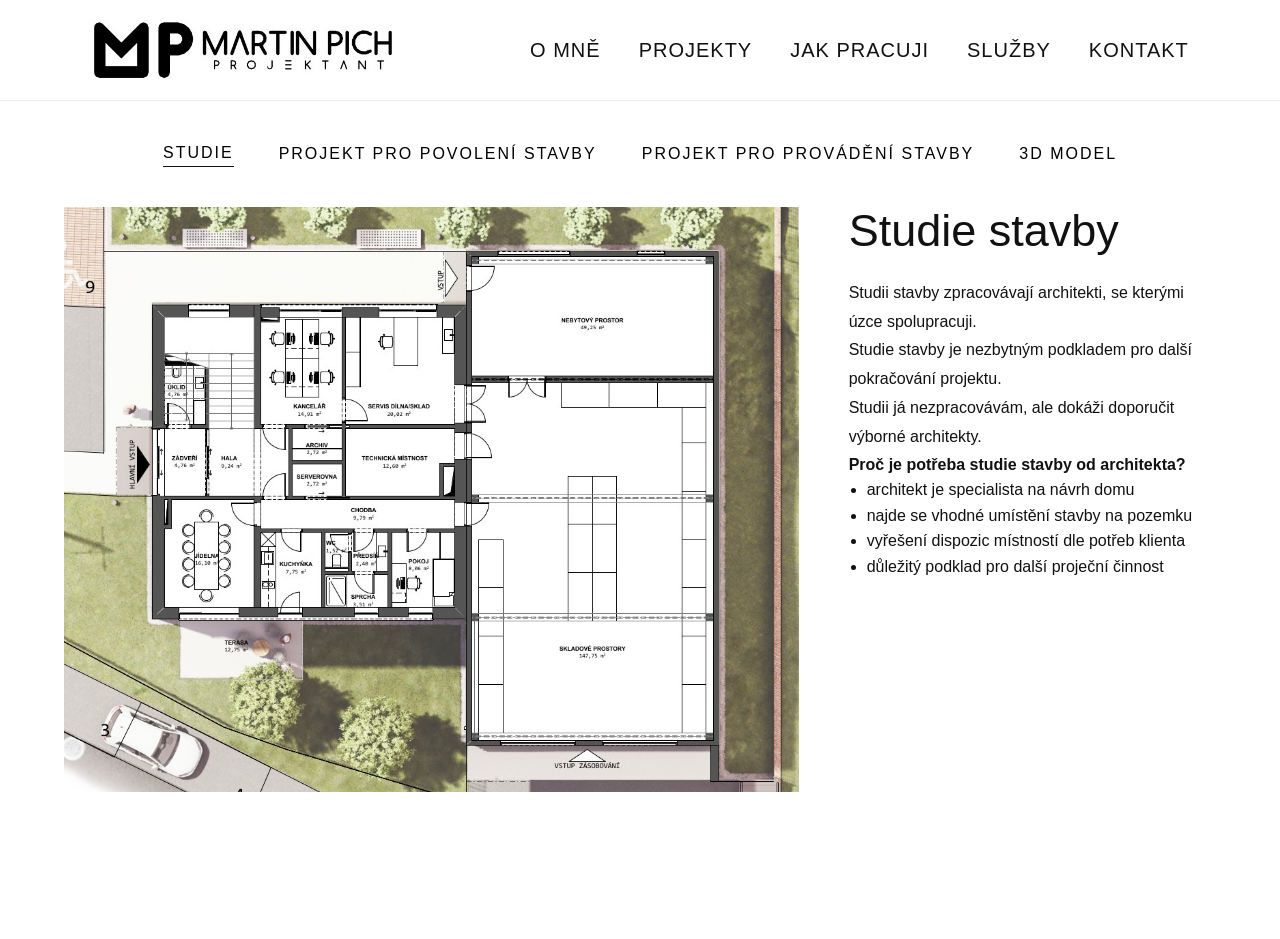
==== jak-pracuji.html @ e270b1b4 "jak pracuji" ====
<!DOCTYPE html><html lang="cs"><head><meta charset="utf-8"><meta name="viewport" content="width=device-width, initial-scale=1"><title>Jak pracuji | Martin Pich</title><link rel="stylesheet" href="css/style.css"><link rel="stylesheet" href="css/jak-pracuji.css"></head><body>
<header class="header show"><div class="container"><a href="index.html" class="logo"><img src="images/logo/LOGO_web.jpg" alt="Martin Pich"></a><nav class="navigation">
<a href="omne.html">O mně</a>
<a href="projekty.html">Projekty</a>
<a href="jak-pracuji.html" class="active">Jak pracuji</a>
<a href="sluzby.html">Služby</a>
<a href="kontakt.html">Kontakt</a>
</nav></div></header>
<main class="work">

    <nav class="work-menu">

        <button class="active" data-page="studie">
            STUDIE
        </button>

        <button data-page="povoleni">
            PROJEKT PRO POVOLENÍ STAVBY
        </button>

        <button data-page="provadeni">
            PROJEKT PRO PROVÁDĚNÍ STAVBY
        </button>

              <button data-page="bim">
            3D MODEL
        </button>

    </nav>


    <div class="work-layout">

        <section class="work-image">

            <img
                id="work-image"
                src=""
                alt="">

        </section>


        <aside class="work-info">

            <h2 id="work-title"></h2>

            <p id="work-text"></p>

            <div id="work-extra"></div>

        </aside>

    </div>

</main>

<script src="js/work.js"></script>
<script src="js/jak-pracuji.js"></script>
</body></html>
---- css/style.css ----
/* ==========================================
   MARTIN PICH
   STYLE V1.0
========================================== */

*{
    margin:0;
    padding:0;
    box-sizing:border-box;
}

:root{

    --white:#ffffff;
    --black:#111111;
    --gray:#7b7b7b;
    --light:#f6f6f6;

    --max-width:1400px;
    --header-height:100px;

}

html{

    scroll-behavior:smooth;

}

body{

    font-family:"Segoe UI",sans-serif;
    font-weight:300;

    color:var(--black);
    background:var(--white);

    line-height:1.6;
    overflow-y:auto;
    overflow-x:hidden;

}

/* ---------------------------- */

.container{

    width:min(92%,var(--max-width));
    margin:auto;

}

/* ---------------------------- */

.header{

    position:fixed;

    top:0;
    left:0;

    width:100%;

    background:white;

    z-index:1000;

    border-bottom:1px solid #ececec;

}

.header .container{


    display:flex;

    justify-content:space-between;

    align-items:center;

    height:100px;

    padding-left:40px;
    padding-right:40px;

}


/* ---------------------------- */

.logo{

    display:flex;
    align-items:center;

}

.logo img{

    height:60px;
    width:auto;

    display:block;

    transition:0.25s;

}

.logo:hover img{

    opacity:.75;

}

/* ---------------------------- */

.navigation{

    display:flex;

    gap:38px;

}

.navigation a{

    text-decoration:none;

    color:var(--black);

    font-size:20px;

    text-transform:uppercase;

    letter-spacing:1px;

    transition:.25s;

    position:relative;

}

.navigation a::after{

    content:"";

    position:absolute;

    left:0;
    bottom:-6px;

    width:0;

    height:1px;

    background:black;

    transition:.25s;

}

.navigation a:hover::after{

    width:100%;

}

/* ---------------------------- */

.hero{

    width:min(90%,1400px);

    margin:0 auto;

    padding-top:40px;
    padding-bottom:0;

    height:calc(100svh - var(--header-height));

    display:grid;

    grid-template-columns:1fr 1fr;

    align-items:center;

    gap:60px;

}

/* ---------------------------- */

.subtitle{

    font-size:16px;

    color:var(--gray);

    text-transform:uppercase;

    letter-spacing:3px;

    margin-bottom:30px;

}

/* ---------------------------- */

.hero h1{

    font-size:76px;

    font-weight:300;

    line-height:0.92;

    margin-bottom:50px;

}
.hero h1 .big{

    font-size:110px;

    letter-spacing:4px;

}

.hero h1 span:last-child{

    font-size:72px;

}

/* ---------------------------- */

.description{

    font-size:31px;
    font-weight:300;

    line-height:1.3;

    max-width:630px;

    color:#555;

      text-align:justify;
    text-justify:inter-word;

}

/* ---------------------------- */

.hero-image{

    display:flex;

    justify-content:center;

    align-items:center;

}

.hero-image img{

    width:100%;

    max-width:800px;

    height:auto;

    display:block;

}

/* ---------------------------- */

@media(max-width:1000px){

.header .container{
    height:80px;
    padding:0 20px;
}

.logo img{
    height:46px;
}

.navigation{
    display:flex;
}

.hero{
    display:flex;
    flex-direction:column;
    justify-content:center;
    align-items:center;
    text-align:center;
    height:auto;
    min-height:calc(100svh - 80px);
    padding:30px 20px 40px;
    gap:30px;
}

.hero-image{
    order:1;
}

.hero-image img{
    max-width:320px;
    width:90%;
}

.hero-text{
    order:2;
}

.hero h1{
    font-size:48px;
    line-height:.95;
    margin-bottom:24px;
}

.hero h1 .big{
    font-size:60px;
}

.description{
    font-size:22px;
    line-height:1.5;
    max-width:100%;
    text-align:center;
}
}

.hero h1{

    font-size:56px;

}

.description{

    font-size:21px;

}

.navigation{

    display:flex;

}



.hidden{opacity:0;visibility:hidden}
#intro{position:fixed;inset:0;background:#fff;display:flex;align-items:center;justify-content:center;z-index:5000;transition:all .8s cubic-bezier(.22,.61,.36,1)}
#intro img{

    position:fixed;

    top:50%;
    left:50%;

    transform:translate(-50%,-50%);

    width:min(520px,55vw);

    transition:
        top 1.8s cubic-bezier(.22,.61,.36,1),
        left 1.8s cubic-bezier(.22,.61,.36,1),
        width 1.8s cubic-bezier(.22,.61,.36,1);

}
#intro.animate{pointer-events:none}
#intro.fade{opacity:0}
.header,.hero{transition:opacity 1.2s ease, transform 1.2s cubic-bezier(.22,.61,.36,1)}
.hero.hidden{transform:translateY(18px)}
.header.show,.hero.show{opacity:1;visibility:visible;transform:none}
.timeline-separator{
    height:28px;
}
---- css/jak-pracuji.css ----
.work{

    width:min(1500px,90vw);

    margin:140px auto;

}

.work-menu{

    display:flex;

    justify-content:center;

    gap:45px;

    margin-bottom:40px;

}

.work-menu button{

    background:none;

    border:none;

    font:inherit;

    letter-spacing:2px;

    cursor:pointer;

}

.work-menu .active{

    border-bottom:1px solid #111;

}

.work-layout{

    display:grid;

    grid-template-columns:2fr 1fr;

    gap:50px;

}

.work-image img{

    width:100%;

    height:65vh;

    object-fit:cover;

}

.work-info h2{

    font-size:45px;

    font-weight:300;

    line-height:1.05;

    margin-bottom:25px;

}

.work-info p{

    line-height:1.8;

}

.work-info ul{

    padding-left:18px;

}
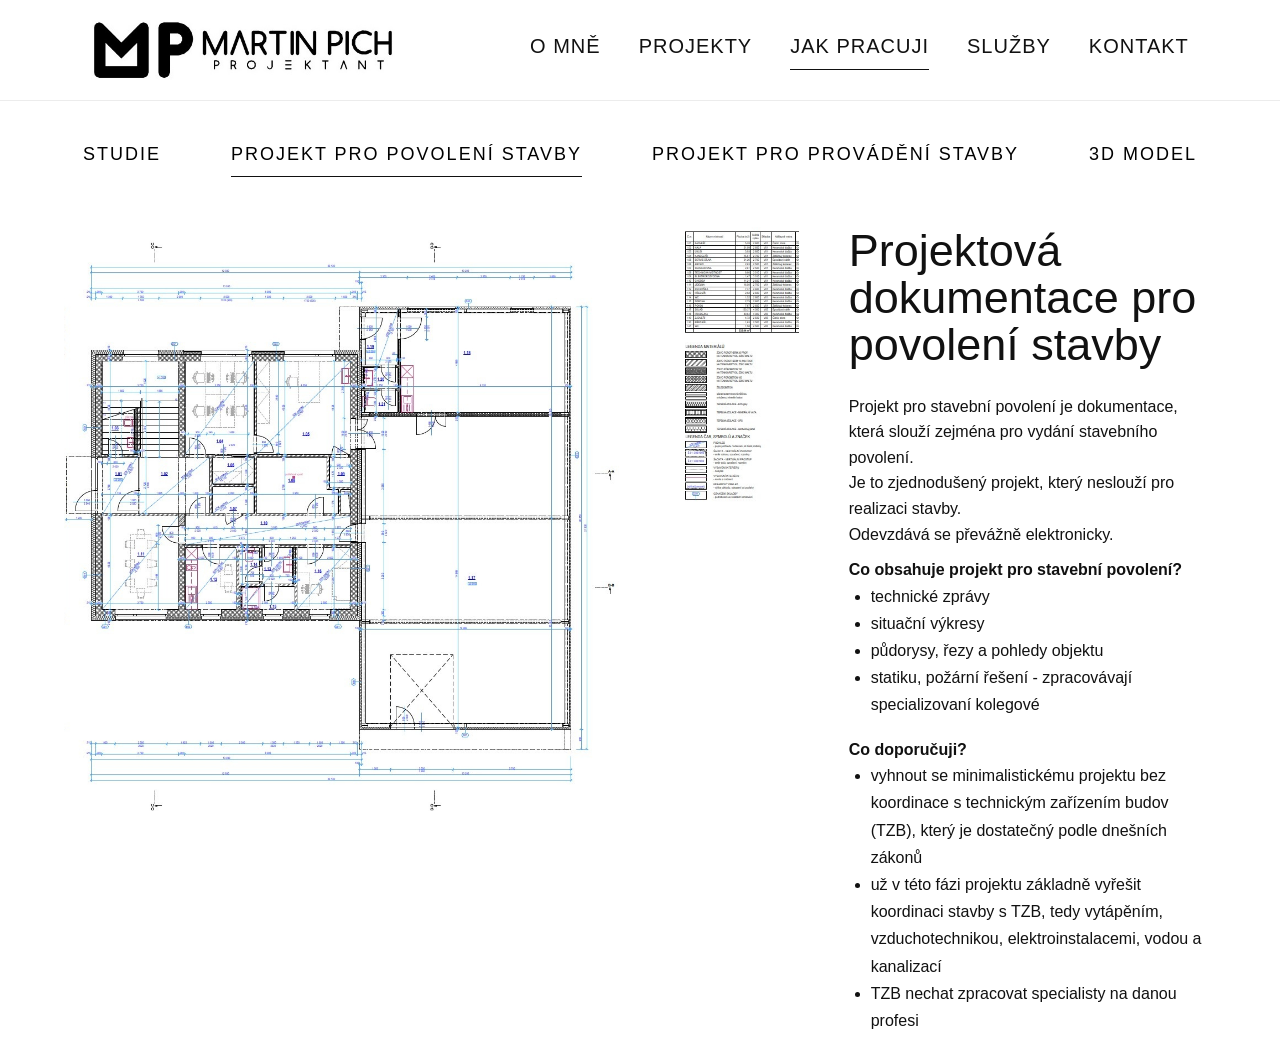
==== commit 3d2c975c: "web" ====
--- a/jak-pracuji.html
+++ b/jak-pracuji.html
@@ -10,12 +10,12 @@
 
     <nav class="work-menu">
 
-        <button class="active" data-page="studie">
-            STUDIE
+        <button data-page="studie">
+             STUDIE
         </button>
 
-        <button data-page="povoleni">
-            PROJEKT PRO POVOLENÍ STAVBY
+        <button class="active" data-page="povoleni">
+          PROJEKT PRO POVOLENÍ STAVBY
         </button>
 
         <button data-page="provadeni">
--- a/css/style.css
+++ b/css/style.css
@@ -124,6 +124,8 @@
 
 .navigation a{
 
+    display:inline-block;
+
     text-decoration:none;
 
     color:var(--black);
@@ -138,7 +140,11 @@
 
     position:relative;
 
-}
+    padding-bottom:8px;
+
+}
+
+
 
 .navigation a::after{
 
@@ -147,21 +153,32 @@
     position:absolute;
 
     left:0;
-    bottom:-6px;
-
-    width:0;
+
+    bottom:0;
+
+    width:100%;
 
     height:1px;
 
-    background:black;
-
-    transition:.25s;
+    background:var(--black);
+
+    transform:scaleX(0);
+
+    transform-origin:left;
+
+    transition:transform .25s;
 
 }
 
 .navigation a:hover::after{
 
-    width:100%;
+    transform:scaleX(1);
+
+}
+
+.navigation a.active::after{
+
+    transform:scaleX(1);
 
 }
 
--- a/css/jak-pracuji.css
+++ b/css/jak-pracuji.css
@@ -2,7 +2,7 @@
 
     width:min(1500px,90vw);
 
-    margin:140px auto;
+    margin:140px auto 0;
 
 }
 
@@ -12,9 +12,9 @@
 
     justify-content:center;
 
-    gap:45px;
+    gap:70px;
 
-    margin-bottom:40px;
+    margin-bottom:50px;
 
 }
 
@@ -26,15 +26,51 @@
 
     font:inherit;
 
+    font-size:18px;
+
     letter-spacing:2px;
 
     cursor:pointer;
 
+    padding-bottom:8px;
+
+    position:relative;
+
 }
 
-.work-menu .active{
+.work-menu button::after{
 
-    border-bottom:1px solid #111;
+    content:"";
+
+    position:absolute;
+
+    left:0;
+
+    bottom:0;
+
+    width:100%;
+
+    height:1px;
+
+    background:#111;
+
+    transform:scaleX(0);
+
+    transform-origin:left;
+
+    transition:transform .25s;
+
+}
+
+.work-menu button:hover::after{
+
+    transform:scaleX(1);
+
+}
+
+.work-menu button.active::after{
+
+    transform:scaleX(1);
 
 }
 
@@ -71,13 +107,19 @@
 }
 
 .work-info p{
-
-    line-height:1.8;
+   line-height:1.6;
+      margin-bottom:10px;
 
 }
 
 .work-info ul{
 
-    padding-left:18px;
+    margin-top:0;
+
+    margin-bottom:18px;
+
+    padding-left:22px;
+
+    line-height:1.7;
 
 }
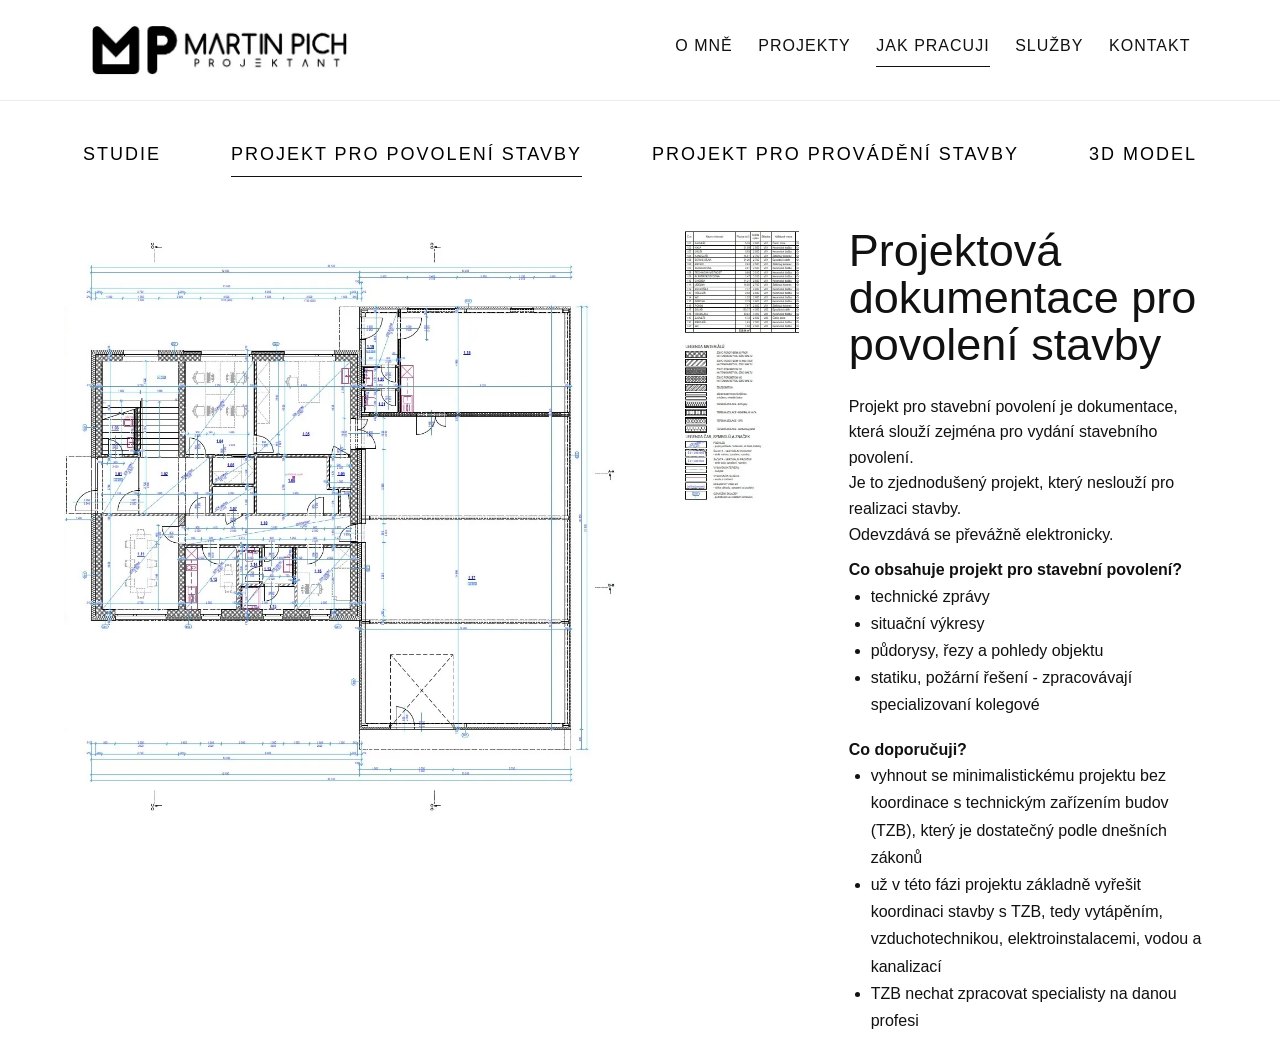
==== commit 3dd21ee0: "qa" ====
--- a/jak-pracuji.html
+++ b/jak-pracuji.html
@@ -1,5 +1,5 @@
-<!DOCTYPE html><html lang="cs"><head><meta charset="utf-8"><meta name="viewport" content="width=device-width, initial-scale=1"><title>Jak pracuji | Martin Pich</title><link rel="stylesheet" href="css/style.css"><link rel="stylesheet" href="css/jak-pracuji.css"></head><body>
-<header class="header show"><div class="container"><a href="index.html" class="logo"><img src="images/logo/LOGO_web.jpg" alt="Martin Pich"></a><nav class="navigation">
+<!DOCTYPE html><html lang="cs"><head><meta charset="utf-8"><meta name="viewport" content="width=device-width, initial-scale=1"><title>Jak pracuji | Martin Pich</title><link rel="icon" type="image/png" href="images/favicon.png"><link rel="stylesheet" href="css/style.css"><link rel="stylesheet" href="css/jak-pracuji.css"></head><body>
+<header class="header show"><div class="container"><a href="index.html" class="logo"><img src="images/logo/LOGO_web.webp" alt="Martin Pich"></a><nav class="navigation">
 <a href="omne.html">O mně</a>
 <a href="projekty.html">Projekty</a>
 <a href="jak-pracuji.html" class="active">Jak pracuji</a>
@@ -27,6 +27,12 @@
         </button>
 
     </nav>
+    
+    <button class="menu-toggle">
+
+    ☰
+
+</button>
 
 
     <div class="work-layout">
@@ -57,4 +63,5 @@
 
 <script src="js/work.js"></script>
 <script src="js/jak-pracuji.js"></script>
+<script src="js/main.js"></script>
 </body></html>
--- a/css/style.css
+++ b/css/style.css
@@ -80,8 +80,8 @@
 
     height:100px;
 
-    padding-left:40px;
-    padding-right:40px;
+    padding-left:clamp(20px,3vw,40px);
+   padding-right:clamp(20px,3vw,40px);
 
 }
 
@@ -97,7 +97,7 @@
 
 .logo img{
 
-    height:60px;
+    height:clamp(48px,4vw,60px);
     width:auto;
 
     display:block;
@@ -118,7 +118,7 @@
 
     display:flex;
 
-    gap:38px;
+    gap:clamp(20px,2vw,38px);
 
 }
 
@@ -130,7 +130,7 @@
 
     color:var(--black);
 
-    font-size:20px;
+    font-size:clamp(16px,1.1vw,20px);
 
     text-transform:uppercase;
 
@@ -193,7 +193,9 @@
     padding-top:40px;
     padding-bottom:0;
 
-    height:calc(100svh - var(--header-height));
+    height:calc(100dvh - var(--header-height));
+
+   overflow:hidden;
 
     display:grid;
 
@@ -201,7 +203,7 @@
 
     align-items:center;
 
-    gap:60px;
+    gap:clamp(30px,4vw,60px);
 
 }
 
@@ -225,7 +227,7 @@
 
 .hero h1{
 
-    font-size:76px;
+    font-size:clamp(58px,4vw,76px);
 
     font-weight:300;
 
@@ -236,7 +238,7 @@
 }
 .hero h1 .big{
 
-    font-size:110px;
+     font-size:clamp(82px,6vw,110px);
 
     letter-spacing:4px;
 
@@ -244,7 +246,7 @@
 
 .hero h1 span:last-child{
 
-    font-size:72px;
+    font-size:clamp(52px,4vw,72px);
 
 }
 
@@ -252,7 +254,7 @@
 
 .description{
 
-    font-size:31px;
+    font-size:clamp(24px,2vw,31px);
     font-weight:300;
 
     line-height:1.3;
@@ -280,11 +282,13 @@
 
 .hero-image img{
 
-    width:100%;
-
-    max-width:800px;
-
-    height:auto;
+    width:auto;
+
+    height:clamp(500px,78vh,820px);
+
+    max-width:100%;
+
+    object-fit:contain;
 
     display:block;
 
@@ -292,81 +296,8 @@
 
 /* ---------------------------- */
 
-@media(max-width:1000px){
-
-.header .container{
-    height:80px;
-    padding:0 20px;
-}
-
-.logo img{
-    height:46px;
-}
-
-.navigation{
-    display:flex;
-}
-
-.hero{
-    display:flex;
-    flex-direction:column;
-    justify-content:center;
-    align-items:center;
-    text-align:center;
-    height:auto;
-    min-height:calc(100svh - 80px);
-    padding:30px 20px 40px;
-    gap:30px;
-}
-
-.hero-image{
-    order:1;
-}
-
-.hero-image img{
-    max-width:320px;
-    width:90%;
-}
-
-.hero-text{
-    order:2;
-}
-
-.hero h1{
-    font-size:48px;
-    line-height:.95;
-    margin-bottom:24px;
-}
-
-.hero h1 .big{
-    font-size:60px;
-}
-
-.description{
-    font-size:22px;
-    line-height:1.5;
-    max-width:100%;
-    text-align:center;
-}
-}
-
-.hero h1{
-
-    font-size:56px;
-
-}
-
-.description{
-
-    font-size:21px;
-
-}
-
-.navigation{
-
-    display:flex;
-
-}
+
+
 
 
 
@@ -396,4 +327,217 @@
 .header.show,.hero.show{opacity:1;visibility:visible;transform:none}
 .timeline-separator{
     height:28px;
-}+}
+
+.menu-toggle{
+
+    display:none;
+
+}
+@media (max-width:900px){
+
+/* ---------------- HEADER ---------------- */
+
+.header .container{
+
+    height:80px;
+
+    padding:0 20px;
+
+}
+
+.logo img{
+
+    height:40px;
+
+}
+
+.menu-toggle{
+
+    display:flex;
+
+    flex-direction:column;
+
+    justify-content:center;
+
+    align-items:center;
+
+    gap:6px;
+
+    width:42px;
+
+    height:42px;
+
+    background:none;
+
+    border:none;
+
+    cursor:pointer;
+
+    padding:0;
+
+}
+
+.menu-toggle span{
+
+    display:block;
+
+    width:30px;
+
+    height:2px;
+
+    background:#111;
+
+    border-radius:2px;
+
+    transition:all .3s ease;
+
+}
+
+.menu-toggle.open span:nth-child(1){
+
+    transform:translateY(8px) rotate(45deg);
+
+}
+
+.menu-toggle.open span:nth-child(2){
+
+    opacity:0;
+
+    width:0;
+
+    transform:scaleX(0);
+
+}
+
+.menu-toggle.open span:nth-child(3){
+
+    transform:translateY(-8px) rotate(-45deg);
+
+}
+
+/* ---------------- MENU ---------------- */
+
+.navigation{
+
+    display:none;
+
+   position:fixed;
+
+    top:80px;
+
+    left:0;
+
+    width:100%;
+    
+    right:0;
+    
+    z-index:999;
+
+    background:#fff;
+
+    flex-direction:column;
+
+    gap:0;
+
+    border-bottom:1px solid #ececec;
+
+}
+
+.navigation.show{
+
+    display:flex;
+
+}
+
+.navigation a{
+
+    width:100%;
+
+    padding:18px 24px;
+
+    border-bottom:1px solid #ececec;
+
+}
+
+/* ---------------- HERO ---------------- */
+
+.hero{
+
+    display:flex;
+
+    flex-direction:column;
+
+    justify-content:center;
+
+    align-items:center;
+
+    text-align:center;
+
+    width:min(92%,600px);
+
+    min-height:calc(100svh - 80px);
+
+    height:auto;
+
+    padding:70px 0 30px;
+
+    gap:35px;
+
+}
+
+.hero-image{
+
+    order:1;
+
+}
+
+.hero-image img{
+
+    width:64%;
+
+    max-width:280px;
+
+}
+
+.hero-text{
+
+    order:2;
+
+}
+
+.hero h1{
+
+    font-size:32px;
+
+    line-height:1;
+
+    margin-bottom:20px;
+
+}
+
+.hero h1 .big{
+
+    font-size:46px;
+
+}
+
+.hero h1 span:last-child{
+
+    font-size:32px;
+
+}
+
+.description{
+
+    font-size:21px;
+
+    line-height:1.5;
+
+    text-align:center;
+
+    max-width:100%;
+
+}
+
+}
